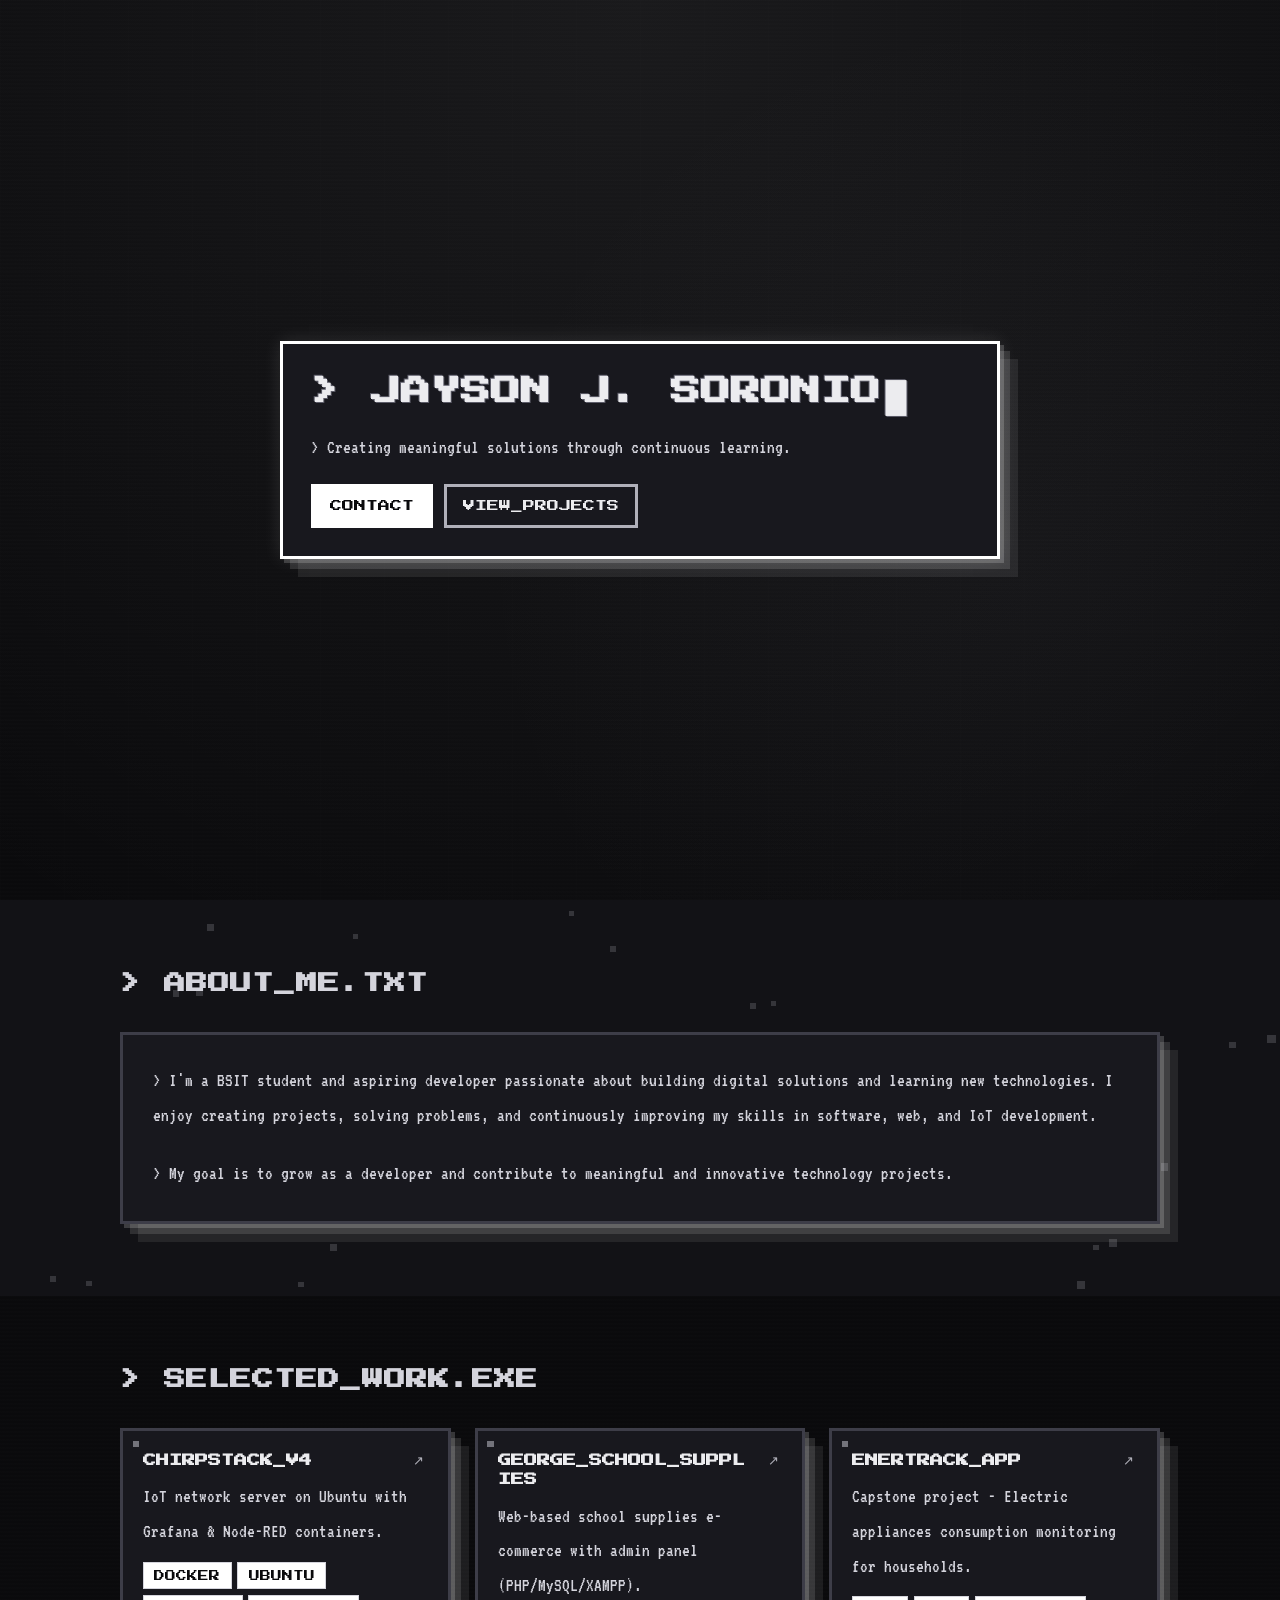
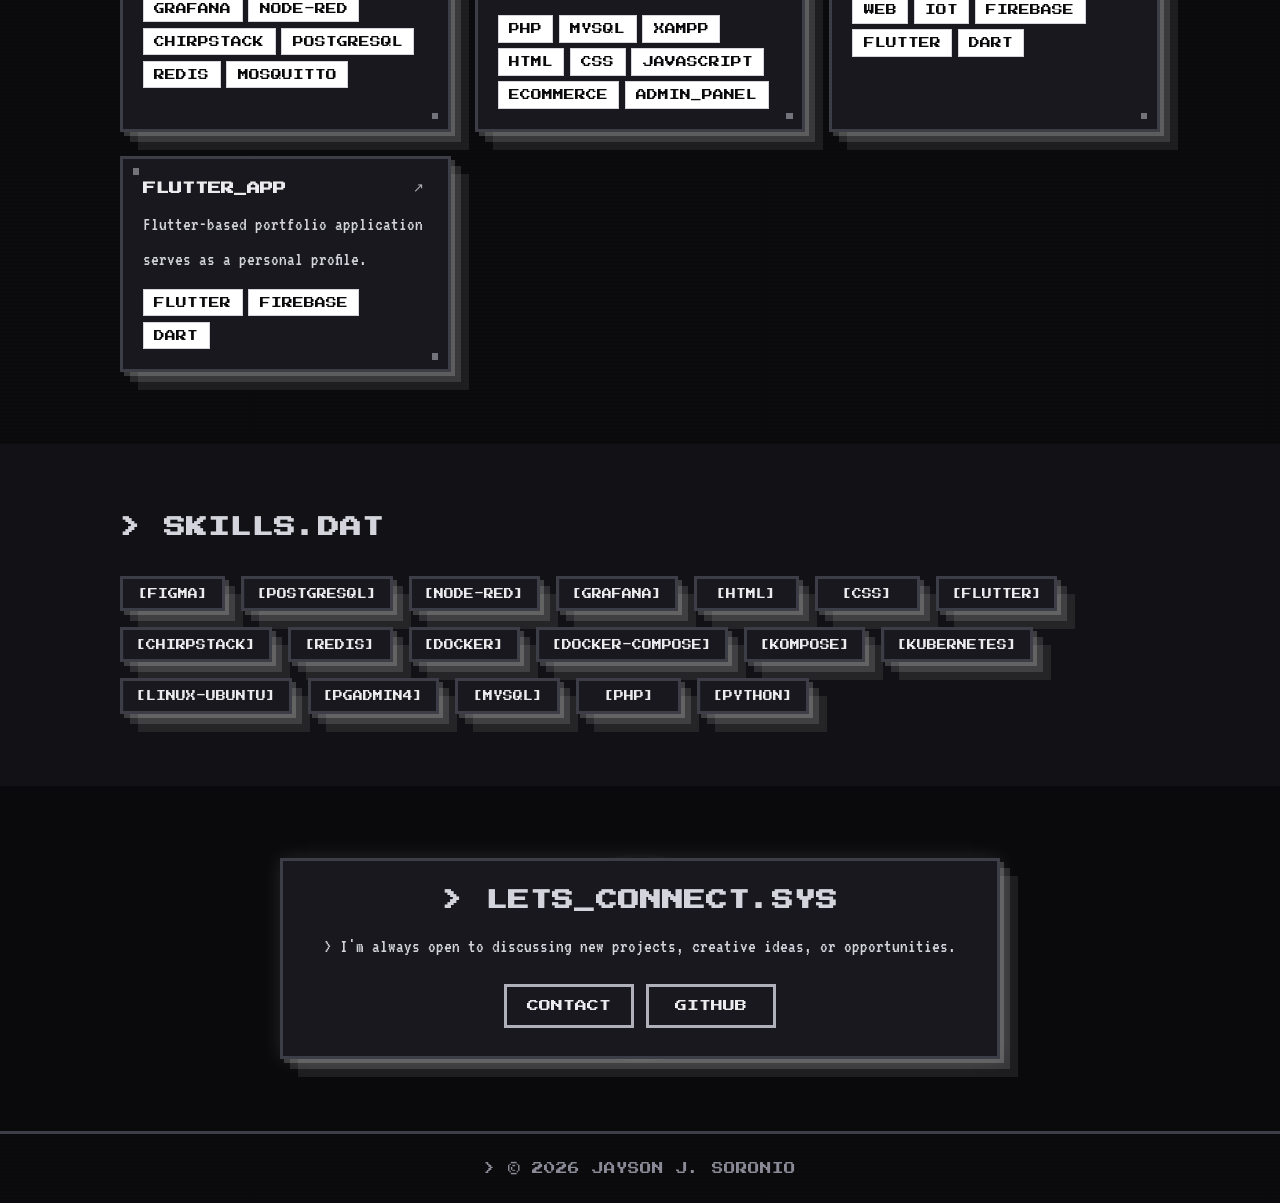
==== index.html @ d6897eed "Add files via upload" ====
<!DOCTYPE html>
<html lang="en">
<head>
  <meta charset="UTF-8" />
  <meta name="viewport" content="width=device-width, initial-scale=1.0, viewport-fit=cover" />
  <title>Create Elegant Portfolio</title>
  <meta name="description" content="Pixel-style portfolio with animated hero, projects, skills, and contact sections." />
  <link rel="preconnect" href="https://fonts.googleapis.com" />
  <link rel="preconnect" href="https://fonts.gstatic.com" crossorigin />
  <link href="https://fonts.googleapis.com/css2?family=Press+Start+2P&family=VT323&display=swap" rel="stylesheet" />
  <link rel="stylesheet" href="simple-portfolio.css" />
</head>
<body>
  <div class="app-shell">
    <div class="scanlines"></div>
    <section class="section hero-section">
      <div class="section-panel hero-panel">
        <h1 class="hero-typewriter">
          <span id="hero-name-text"></span><span id="hero-name-cursor" class="hero-typewriter-cursor">█</span>
        </h1>
        <p class="section-copy">
          &gt; Creating meaningful solutions through continuous learning.
        </p>
        <div class="button-row">
          <button type="button" class="button button-primary open-contact">CONTACT</button>
          <a class="button button-secondary" href="#projects">VIEW_PROJECTS</a>
        </div>
      </div>
      <div class="grid-lines"></div>
    </section>

    <section class="section about-section">
      <div class="floating-pixels" id="floating-pixels"></div>
      <div class="section-panel">
        <h2>&gt; ABOUT_ME.TXT</h2>
        <div class="info-box">
          <p>&gt; I'm a BSIT student and aspiring developer passionate about building digital solutions and learning new technologies. I enjoy creating projects, solving problems, and continuously improving my skills in software, web, and IoT development.</p>
          <p>&gt; My goal is to grow as a developer and contribute to meaningful and innovative technology projects.</p>
        </div>
      </div>
    </section>

    <section id="projects" class="section projects-section">
      <div class="section-panel">
        <h2>&gt; SELECTED_WORK.EXE</h2>
        <div class="project-grid">
          <article class="project-card" data-project-id="chirpstack">
            <div class="project-card-header">
              <h3>CHIRPSTACK_V4</h3>
              <span class="project-icon">↗</span>
            </div>
            <p class="project-description">IoT network server on Ubuntu with Grafana & Node-RED containers.</p>
            <div class="project-tags">
              <span>DOCKER</span>
              <span>UBUNTU</span>
              <span>GRAFANA</span>
              <span>NODE-RED</span>
              <span>CHIRPSTACK</span>
              <span>POSTGRESQL</span>
              <span>REDIS</span>
              <span>MOSQUITTO</span>
            </div>
          </article>
          <article class="project-card" data-project-id="gss">
            <div class="project-card-header">
              <h3>GEORGE_SCHOOL_SUPPLIES</h3>
              <span class="project-icon">↗</span>
            </div>
            <p class="project-description">Web-based school supplies e-commerce with admin panel (PHP/MySQL/XAMPP).</p>
            <div class="project-tags">
              <span>PHP</span>
              <span>MYSQL</span>
              <span>XAMPP</span>
              <span>HTML</span>
              <span>CSS</span>
              <span>JAVASCRIPT</span>
              <span>ECOMMERCE</span>
              <span>ADMIN_PANEL</span>
            </div>
          </article>
          <article class="project-card" data-project-id="enertrack">
            <div class="project-card-header">
              <h3>ENERTRACK_APP</h3>
              <span class="project-icon">↗</span>
            </div>
            <p class="project-description">Capstone project - Electric appliances consumption monitoring for households.</p>
            <div class="project-tags">
              <span>WEB</span>
              <span>IOT</span>
              <span>FIREBASE</span>
              <span>FLUTTER</span>
              <span>DART</span>
            </div>
          </article>
          <article class="project-card" data-project-id="flutter-app">
            <div class="project-card-header">
              <h3>FLUTTER_APP</h3>
              <span class="project-icon">↗</span>
            </div>
            <p class="project-description">Flutter-based portfolio application serves as a personal profile.</p>
            <div class="project-tags">
              <span>FLUTTER</span>
              <span>FIREBASE</span>
              <span>DART</span>
            </div>
          </article>
        </div>
      </div>
    </section>

    <section class="section skills-section">
      <div class="section-panel">
        <h2>&gt; SKILLS.DAT</h2>
        <div class="skill-grid" id="skill-grid"></div>
      </div>
      <div class="matrix-overlay" id="matrix-overlay"></div>
    </section>

    <section id="contact" class="section contact-section">
      <div class="radar-ring"></div>
      <div class="section-panel contact-panel">
        <h2>&gt; LETS_CONNECT.SYS</h2>
        <p>&gt; I'm always open to discussing new projects, creative ideas, or opportunities.</p>
        <div class="button-row">
          <button type="button" class="button button-outline open-contact">CONTACT</button>
          <a class="button button-outline" href="https://github.com/jose3-lang" target="_blank" rel="noreferrer">GITHUB</a>
        </div>
      </div>
    </section>

    <footer class="footer-bar">
      <p>&gt; © 2026 JAYSON J. SORONIO</p>
    </footer>
  </div>

  <div id="modal-overlay" class="modal-overlay" aria-hidden="true">
    <div class="modal-panel" role="dialog" aria-modal="true" aria-labelledby="modal-title">
      <button type="button" class="modal-close" id="modal-close" aria-label="Close modal">×</button>
      <div class="modal-header">
        <h3 id="modal-title"></h3>
        <p id="modal-subtitle"></p>
      </div>
      <div class="modal-content" id="modal-content"></div>
      <div class="modal-footer" id="modal-footer"></div>
    </div>
  </div>

  <script src="simple-portfolio.js"></script>
</body>
</html>
---- simple-portfolio.css ----
:root {
  color-scheme: dark;
  --border-w: 3px;
  /* Dark */
  --dark: #0a0a0c;
  --dark-elevated: #121216;
  --dark-panel: #18181e;
  /* Grey */
  --grey-900: #1f1f26;
  --grey-800: #2a2a32;
  --grey-700: #3d3d48;
  --grey-600: #5c5c68;
  --grey-500: #8a8a96;
  --grey-400: #b0b0ba;
  --grey-300: #d4d4dc;
  /* Light */
  --light: #ececef;
  --light-bright: #ffffff;
  /* Semantic */
  --bg: var(--dark);
  --section-bg: var(--dark-elevated);
  --panel: var(--dark-panel);
  --panel-hover: var(--grey-900);
  --modal-bg: #1c1c22;
  --modal-header-bg: var(--grey-900);
  --border: var(--grey-400);
  --border-strong: var(--light-bright);
  --border-muted: var(--grey-700);
  --text: var(--light);
  --text-secondary: var(--grey-300);
  --text-muted: var(--grey-500);
  --muted: var(--grey-500);
  --accent: var(--light-bright);
  --accent-inverse: var(--dark);
  --shadow-sm: 0 4px 16px rgba(0, 0, 0, 0.35);
  --shadow-md: 0 8px 32px rgba(0, 0, 0, 0.5);
  --glow-light: 0 0 18px rgba(236, 236, 239, 0.12);
  --glow-hover: 0 0 26px rgba(236, 236, 239, 0.2);
  --overlay: rgba(10, 10, 12, 0.78);
  --scanline: rgba(236, 236, 239, 0.06);
  --grid-line: rgba(236, 236, 239, 0.05);
  --tag-bg: var(--light-bright);
  --tag-text: var(--dark);
  --tag-hover-bg: var(--grey-800);
  --tag-hover-text: var(--light);
  --accent-shadow: var(--grey-600);
  --pixel-shadow: 4px 4px 0 rgba(255, 255, 255, 0.18),
                  10px 10px 0 rgba(255, 255, 255, 0.12),
                  18px 18px 0 rgba(255, 255, 255, 0.08);
  --ease-out: cubic-bezier(0.22, 1, 0.36, 1);
  --ease-smooth: cubic-bezier(0.4, 0, 0.2, 1);
  --duration-fast: 0.28s;
  --duration-normal: 0.5s;
  --duration-modal: 0.5s;
  --content-max: 960px;
  --section-pad-x: clamp(1rem, 4vw, 2rem);
  --section-pad-y: clamp(2.5rem, 6vw, 4.5rem);
  --hero-pad-block: clamp(1.25rem, 4vh, 2.5rem);
  --section-title-gap: clamp(1.5rem, 4vw, 2.35rem);
}

* {
  box-sizing: border-box;
}

html {
  font-size: clamp(14px, 1.1vw + 12px, 16px);
  -webkit-text-size-adjust: 100%;
  text-size-adjust: 100%;
}

html, body {
  min-height: 100%;
  min-height: 100dvh;
  margin: 0;
  scroll-behavior: smooth;
  background-color: var(--bg);
  background-image: radial-gradient(circle at top, rgba(236, 236, 239, 0.07), transparent 38%),
                    radial-gradient(circle at 80% 20%, rgba(138, 138, 150, 0.06), transparent 22%);
  color: var(--text);
  font-family: 'Press Start 2P', cursive;
}

p {
  font-size: clamp(1rem, 1.2vw + 0.5rem, 1.2rem);
  line-height: 1.85;
}

body {
  overflow-x: hidden;
  width: 100%;
}

/* Prevent long tokens from causing horizontal scroll */
* {
  min-width: 0;
}

img, video, svg {
  max-width: 100%;
  height: auto;
}

h1, h2, h3 {
  overflow-wrap: break-word;
  word-wrap: break-word;
}

button, a, input, textarea {
  font: inherit;
  transition: background-color var(--duration-normal) var(--ease-smooth),
              color var(--duration-normal) var(--ease-smooth),
              border-color var(--duration-normal) var(--ease-smooth),
              box-shadow var(--duration-normal) var(--ease-smooth),
              transform var(--duration-fast) var(--ease-out),
              opacity var(--duration-normal) var(--ease-smooth);
}

.app-shell {
  position: relative;
  min-height: 100vh;
  min-height: 100dvh;
  width: 100%;
  overflow-x: hidden;
}

html,
body,
.section,
.section-panel,
.project-card,
.skill-chip,
.contact-panel,
.button,
.modal-panel,
.footer-bar,
.info-box,
.project-tags span,
.modal-overlay,
.modal-close,
.project-icon,
.hero-panel,
.about-section,
.skills-section,
.contact-section,
.typewriter,
h1, h2, h3,
.scanlines,
.grid-lines {
  transition: background-color var(--duration-normal) var(--ease-smooth),
              background var(--duration-normal) var(--ease-smooth),
              color var(--duration-normal) var(--ease-smooth),
              border-color var(--duration-normal) var(--ease-smooth),
              box-shadow var(--duration-normal) var(--ease-smooth),
              transform var(--duration-normal) var(--ease-out),
              opacity var(--duration-normal) var(--ease-smooth);
}

.scanlines,
.grid-lines,
.matrix-overlay,
.radar-ring,
.floating-pixels {
  position: absolute;
  inset: 0;
  pointer-events: none;
}

.scanlines {
  background: repeating-linear-gradient(0deg, transparent, transparent 2px, var(--scanline) 2px, var(--scanline) 4px);
  opacity: 0.12;
}

.grid-lines {
  background-image: linear-gradient(var(--grid-line) 1px, transparent 1px), linear-gradient(90deg, var(--grid-line) 1px, transparent 1px);
  background-size: 5% 5%;
  opacity: 0.12;
  animation: gridFade 4s infinite ease-in-out alternate;
}

@keyframes gridFade {
  from { opacity: 0.08; }
  to { opacity: 0.16; }
}

.section {
  position: relative;
  padding: var(--section-pad-y) var(--section-pad-x);
  width: 100%;
}

.section-panel,
.project-card,
.skill-chip,
.contact-panel {
  opacity: 0;
  transform: translateY(20px);
  transition: opacity var(--duration-normal) var(--ease-out),
              transform var(--duration-normal) var(--ease-out),
              background-color var(--duration-normal) var(--ease-smooth),
              color var(--duration-normal) var(--ease-smooth),
              border-color var(--duration-normal) var(--ease-smooth),
              box-shadow var(--duration-normal) var(--ease-smooth);
}

.visible {
  opacity: 1 !important;
  transform: translateY(0) !important;
}

.section-panel {
  position: relative;
  width: 100%;
  max-width: var(--content-max);
  margin: 0 auto;
  z-index: 2;
}

.hero-panel,
.contact-panel {
  text-align: left;
}

.section.hero-section {
  min-height: 100vh;
  min-height: 100dvh;
  min-height: 100svh;
  display: flex;
  flex-direction: column;
  align-items: center;
  justify-content: center;
  padding-top: max(var(--hero-pad-block), env(safe-area-inset-top, 0px));
  padding-bottom: max(var(--hero-pad-block), env(safe-area-inset-bottom, 0px));
  padding-left: max(var(--section-pad-x), env(safe-area-inset-left, 0px));
  padding-right: max(var(--section-pad-x), env(safe-area-inset-right, 0px));
}

.hero-section .section-panel,
.hero-section .hero-panel {
  margin-inline: auto;
  width: 100%;
  flex-shrink: 0;
}

.hero-panel {
  position: relative;
  width: 100%;
  max-width: min(100%, 720px);
  padding: clamp(1.25rem, 3vw, 1.75rem);
  border: var(--border-w) solid var(--border-strong);
  background: var(--panel);
  box-shadow: var(--pixel-shadow), var(--glow-light);
  overflow: hidden;
}

.hero-panel:hover {
  border-color: var(--border);
  box-shadow: var(--pixel-shadow), var(--glow-hover);
}

.hero-panel h1,
.hero-typewriter {
  margin: 0 0 1rem;
  font-size: clamp(0.95rem, 2.2vw + 0.4rem, 1.85rem);
  line-height: 1.35;
}

.hero-typewriter {
  display: block;
  width: 100%;
  text-shadow: 1px 1px 0 var(--grey-600), -1px -1px 0 var(--grey-600);
  animation: pulseShadow 3.5s ease-in-out infinite;
}

#hero-name-text,
.hero-typewriter-cursor {
  display: inline;
  vertical-align: baseline;
}

.hero-typewriter-cursor {
  margin-left: 0.15em;
  position: relative;
  top: 0.06em;
  color: inherit;
  text-shadow: inherit;
  animation: blink 0.8s step-end infinite;
}

@keyframes pulseShadow {
  0%, 100% { text-shadow: 1px 1px 0 var(--grey-600), -1px -1px 0 var(--grey-600); }
  50% { text-shadow: -1px -1px 0 var(--grey-500), 1px 1px 0 var(--grey-500); }
}

@keyframes scanlineGlow {
  0%, 100% { opacity: 0.08; }
  50% { opacity: 0.14; }
}

.typewriter {
  display: inline-flex;
  align-items: center;
  flex-wrap: wrap;
  min-height: 1.75rem;
  margin: 0 0 0.9rem;
  color: var(--text-secondary);
  font-size: clamp(0.62rem, 1.4vw + 0.35rem, 0.92rem);
  font-family: 'VT323', monospace;
  line-height: 1.4;
}

@keyframes blink {
  50% { opacity: 0; }
}

@keyframes fadeIn {
  from { opacity: 0; transform: translateY(18px); }
  to { opacity: 1; transform: translateY(0); }
}

.section-copy,
.about-section .info-box p,
.contact-section p,
.project-description,
.modal-header p,
.modal-content,
.modal-content p {
  color: var(--text-secondary);
  font-family: 'VT323', monospace;
  font-size: clamp(1rem, 1.2vw + 0.5rem, 1.2rem);
  line-height: 1.8;
}

.button-row {
  display: flex;
  flex-wrap: wrap;
  gap: 0.7rem;
  justify-content: flex-start;
  align-items: center;
}

.button {
  display: inline-flex;
  align-items: center;
  justify-content: center;
  min-width: min(120px, 100%);
  padding: 0.75rem 1rem;
  border: var(--border-w) solid var(--border);
  text-decoration: none;
  color: var(--text);
  background: var(--grey-900);
  cursor: pointer;
  transition: transform var(--duration-fast) var(--ease-out),
              background-color var(--duration-normal) var(--ease-smooth),
              color var(--duration-normal) var(--ease-smooth),
              box-shadow var(--duration-normal) var(--ease-smooth),
              border-color var(--duration-normal) var(--ease-smooth);
  font-size: clamp(0.65rem, 1vw + 0.35rem, 0.75rem);
  position: relative;
  min-height: 2.75rem;
}

.button:hover {
  transform: translateY(-2px) scale(1.02);
  border-color: var(--border-strong);
  box-shadow: var(--glow-light);
}

.button:active {
  transform: translateY(0) scale(0.98);
}

.button:focus-visible {
  outline: 2px solid var(--light);
  outline-offset: 3px;
}

.button-primary {
  background: var(--light-bright);
  color: var(--accent-inverse);
  border-color: var(--light-bright);
  position: relative;
  overflow: hidden;
}

.button-primary::before {
  content: '';
  position: absolute;
  inset: 0;
  background: rgba(0, 0, 0, 0.06);
  transform: translateX(-100%);
  transition: transform 0.35s ease;
}

.button-primary:hover {
  background: var(--light);
  border-color: var(--light);
  box-shadow: var(--glow-hover);
}

.button-primary:hover::before {
  transform: translateX(0);
}

.button-secondary,
.button-outline {
  background: transparent;
  color: var(--text);
  border-color: var(--border);
}

.button-secondary:hover,
.button-outline:hover {
  background: var(--grey-800);
  color: var(--light-bright);
  border-color: var(--grey-400);
}

.about-section {
  background: var(--section-bg);
  overflow: hidden;
}

.about-section .section-panel,
.projects-section .section-panel,
.skills-section .section-panel {
  display: flex;
  flex-direction: column;
  gap: var(--section-title-gap);
}

.about-section h2,
.projects-section h2,
.skills-section h2,
.contact-section h2 {
  margin: 0;
  font-size: clamp(0.88rem, 1.7vw + 0.35rem, 1.35rem);
  color: var(--text-secondary);
}

.contact-section h2 {
  margin-bottom: 0.75rem;
}

.info-box {
  border: var(--border-w) solid var(--border-muted);
  padding: clamp(1.35rem, 3.5vw, 1.85rem);
  background: var(--panel);
  box-shadow: var(--pixel-shadow);
  transition: border-color var(--duration-normal) var(--ease-smooth),
              box-shadow var(--duration-normal) var(--ease-smooth);
}

.info-box:hover {
  border-color: var(--border);
  box-shadow: var(--pixel-shadow), var(--glow-light);
}

.info-box p {
  margin: 0;
}

.info-box p + p {
  margin-top: clamp(1.1rem, 2.8vw, 1.5rem);
}

.project-grid {
  display: grid;
  gap: clamp(1rem, 2.8vw, 1.5rem);
  grid-template-columns: repeat(auto-fit, minmax(min(100%, 300px), 1fr));
  justify-items: stretch;
  width: 100%;
}

.project-card {
  position: relative;
  width: 100%;
  max-width: 100%;
  padding: clamp(1rem, 2.5vw, 1.25rem);
  border: var(--border-w) solid var(--border-muted);
  background: var(--panel);
  box-shadow: var(--pixel-shadow);
  overflow: hidden;
  cursor: pointer;
  transition: transform var(--duration-fast) var(--ease-out),
              box-shadow var(--duration-normal) var(--ease-smooth),
              border-color var(--duration-normal) var(--ease-smooth),
              background-color var(--duration-normal) var(--ease-smooth);
}

.project-card:hover {
  transform: translateY(-3px);
  border-color: var(--border);
  background: var(--panel-hover);
  box-shadow: var(--pixel-shadow), var(--glow-hover);
}

.project-card:focus-visible {
  outline: 2px solid var(--light);
  outline-offset: 3px;
}

.project-card:active {
  transform: translateY(-1px) scale(0.99);
}

.project-card::before,
.project-card::after {
  content: '';
  position: absolute;
  width: 0.4rem;
  height: 0.4rem;
  background: var(--grey-400);
  opacity: 0.6;
  transition: background-color var(--duration-normal) var(--ease-smooth);
}

.project-card:hover::before,
.project-card:hover::after {
  background: var(--light-bright);
}

.project-card::before { top: 0.6rem; left: 0.6rem; }
.project-card::after { bottom: 0.6rem; right: 0.6rem; }

.project-card-header {
  display: flex;
  align-items: flex-start;
  justify-content: space-between;
  gap: 0.5rem;
  margin-bottom: 0.65rem;
}

.project-card h3 {
  margin: 0;
  flex: 1 1 auto;
  min-width: 0;
  font-size: clamp(0.62rem, 0.9vw + 0.28rem, 0.82rem);
  color: var(--light);
  line-height: 1.45;
  overflow-wrap: anywhere;
  word-break: break-word;
}

.project-icon {
  display: inline-flex;
  flex: 0 0 auto;
  width: 1.1rem;
  height: 1.1rem;
  align-items: center;
  justify-content: center;
  color: var(--grey-400);
  font-size: 0.82rem;
  transition: transform 0.3s ease;
}

.project-card:hover .project-icon {
  transform: rotate(180deg);
  color: var(--light-bright);
}

.project-description {
  margin: 0 0 0.75rem;
  overflow-wrap: anywhere;
}

.project-tags {
  display: flex;
  flex-wrap: wrap;
  gap: 0.35rem;
}

.project-tags span {
  display: inline-flex;
  padding: 0.45rem 0.65rem;
  font-size: clamp(0.58rem, 0.9vw + 0.3rem, 0.68rem);
  color: var(--tag-text);
  background: var(--tag-bg);
  border: 1px solid var(--grey-300);
  max-width: 100%;
  overflow-wrap: anywhere;
  transition: transform var(--duration-fast) var(--ease-out),
              background-color var(--duration-normal) var(--ease-smooth),
              color var(--duration-normal) var(--ease-smooth),
              border-color var(--duration-normal) var(--ease-smooth);
}

.project-tags span:hover {
  transform: scale(1.05);
  background: var(--tag-hover-bg);
  color: var(--tag-hover-text);
  border-color: var(--grey-500);
}

.skills-section {
  background: var(--section-bg);
  overflow: hidden;
}

.skill-grid {
  display: flex;
  flex-wrap: wrap;
  gap: clamp(0.65rem, 2vw, 1rem);
}

.skill-chip {
  position: relative;
  padding: 0.6rem 0.8rem;
  border: var(--border-w) solid var(--border-muted);
  background: var(--panel);
  color: var(--text);
  box-shadow: var(--pixel-shadow);
  font-size: clamp(0.52rem, 0.9vw + 0.28rem, 0.62rem);
  min-width: min(105px, 100%);
  flex: 1 1 auto;
  max-width: 100%;
  text-align: center;
  cursor: default;
  transition: transform var(--duration-fast) var(--ease-out),
              border-color var(--duration-normal) var(--ease-smooth),
              color var(--duration-normal) var(--ease-smooth),
              box-shadow var(--duration-normal) var(--ease-smooth),
              background-color var(--duration-normal) var(--ease-smooth);
  overflow: hidden;
}

.skill-chip:hover {
  transform: translateY(-2px) scale(1.04);
  border-color: var(--border);
  background: var(--grey-800);
  color: var(--light-bright);
  box-shadow: var(--pixel-shadow), var(--glow-light);
}

.skill-chip::before {
  content: '';
  position: absolute;
  inset: 0;
  background: rgba(236, 236, 239, 0.08);
  transform: translateX(-100%);
  transition: transform 0.4s ease;
}

.skill-chip:hover::before {
  transform: translateX(0);
}

.matrix-overlay {
  pointer-events: none;
  opacity: 0.08;
}

.matrix-column {
  position: absolute;
  top: -100%;
  white-space: nowrap;
  font-family: 'VT323', monospace;
  font-size: 0.68rem;
  color: rgba(176, 176, 186, 0.28);
  animation: matrixDrop linear infinite;
}

@keyframes matrixDrop {
  to { transform: translateY(260vh); }
}

.contact-section {
  position: relative;
  background: var(--bg);
  overflow: hidden;
}

.contact-panel {
  width: 100%;
  max-width: min(100%, 720px);
  margin: 0 auto;
  padding: clamp(1.25rem, 3vw, 1.75rem);
  border: var(--border-w) solid var(--border-muted);
  background: var(--panel);
  box-shadow: var(--pixel-shadow), var(--glow-light);
  text-align: center;
  transition: border-color var(--duration-normal) var(--ease-smooth),
              box-shadow var(--duration-normal) var(--ease-smooth);
}

.contact-panel:hover {
  border-color: var(--border);
  box-shadow: var(--pixel-shadow), var(--glow-hover);
}

.contact-panel .button {
  min-width: 130px;
}

.radar-ring {
  position: absolute;
  left: 50%;
  top: 50%;
  width: 13rem;
  height: 13rem;
  border: var(--border-w) solid var(--border-muted);
  border-radius: 50%;
  transform: translate(-50%, -50%);
  opacity: 0.08;
  animation: pulseRadar 4s ease-in-out infinite;
}

@keyframes pulseRadar {
  0% { transform: translate(-50%, -50%) scale(1); opacity: 0.08; }
  50% { transform: translate(-50%, -50%) scale(1.8); opacity: 0; }
  100% { transform: translate(-50%, -50%) scale(1); opacity: 0.08; }
}

.footer-bar {
  padding: 1.5rem 1.25rem;
  border-top: var(--border-w) solid var(--border-muted);
  text-align: center;
  background: var(--bg);
}

.footer-bar p {
  margin: 0;
  font-size: clamp(0.58rem, 0.9vw + 0.3rem, 0.72rem);
  color: var(--muted);
  animation: glowFooter 3s ease-in-out infinite;
}

@keyframes glowFooter {
  0%,100% { opacity: 0.65; }
  50% { opacity: 1; }
}

.modal-overlay {
  position: fixed;
  inset: 0;
  z-index: 999;
  background: var(--overlay);
  backdrop-filter: blur(0px);
  -webkit-backdrop-filter: blur(0px);
  display: flex;
  align-items: center;
  justify-content: center;
  padding: max(1rem, env(safe-area-inset-top, 0px)) max(1rem, env(safe-area-inset-right, 0px)) max(1rem, env(safe-area-inset-bottom, 0px)) max(1rem, env(safe-area-inset-left, 0px));
  opacity: 0;
  visibility: hidden;
  pointer-events: none;
  transition: opacity var(--duration-modal) var(--ease-out),
              visibility var(--duration-modal) var(--ease-out),
              backdrop-filter var(--duration-modal) var(--ease-out),
              -webkit-backdrop-filter var(--duration-modal) var(--ease-out),
              background var(--duration-modal) var(--ease-out);
}

.modal-overlay.is-open {
  opacity: 1;
  visibility: visible;
  pointer-events: auto;
  backdrop-filter: blur(12px);
  -webkit-backdrop-filter: blur(12px);
}

.modal-overlay.is-closing {
  opacity: 0;
  visibility: hidden;
  pointer-events: none;
  backdrop-filter: blur(0px);
  -webkit-backdrop-filter: blur(0px);
}

.modal-panel {
  position: relative;
  width: min(100%, 540px);
  max-width: 100%;
  max-height: min(90dvh, 900px);
  overflow-y: auto;
  padding: 0;
  border: var(--border-w) solid var(--border);
  background: var(--modal-bg);
  box-shadow: var(--pixel-shadow), var(--glow-hover);
  opacity: 0;
  transform: translateY(24px) scale(0.94);
  transition: opacity var(--duration-modal) var(--ease-out),
              transform var(--duration-modal) var(--ease-out),
              background-color var(--duration-normal) var(--ease-smooth),
              border-color var(--duration-normal) var(--ease-smooth),
              box-shadow var(--duration-normal) var(--ease-smooth);
}

.modal-overlay.is-open .modal-panel {
  opacity: 1;
  transform: translateY(0) scale(1);
}

.modal-overlay.is-closing .modal-panel {
  opacity: 0;
  transform: translateY(16px) scale(0.96);
}

.modal-panel--wide {
  width: min(100%, 720px);
}

.modal-header,
.modal-content,
.modal-footer {
  padding-left: clamp(1.1rem, 3vw, 1.5rem);
  padding-right: clamp(1.1rem, 3vw, 1.5rem);
}

.modal-header {
  padding-top: clamp(1.1rem, 3vw, 1.5rem);
  padding-bottom: 0.85rem;
  background: var(--modal-header-bg);
  border-bottom: var(--border-w) solid var(--border-muted);
}

.modal-content {
  padding-top: 1rem;
  padding-bottom: 1rem;
  margin-bottom: 0;
  color: var(--text-secondary);
  font-family: 'VT323', monospace;
  font-size: clamp(0.95rem, 1.1vw + 0.45rem, 1.05rem);
  line-height: 1.7;
}

.modal-footer {
  display: flex;
  gap: 0.6rem;
  flex-wrap: wrap;
  justify-content: flex-start;
  padding-top: 0.85rem;
  padding-bottom: clamp(1.1rem, 3vw, 1.5rem);
  background: var(--grey-900);
  border-top: 1px solid var(--border-muted);
}

.modal-close {
  position: absolute;
  top: 0.75rem;
  right: 0.75rem;
  z-index: 2;
  width: 2rem;
  height: 2rem;
  border: var(--border-w) solid var(--border-muted);
  color: var(--text-secondary);
  background: var(--grey-800);
  font-size: 1rem;
  line-height: 1;
  cursor: pointer;
}

.modal-close:hover {
  color: var(--light-bright);
  border-color: var(--border);
  background: var(--grey-700);
  box-shadow: var(--glow-light);
}

.modal-close:focus-visible {
  outline: 2px solid var(--light);
  outline-offset: 2px;
}

.modal-header h3 {
  margin: 0 0 0.5rem;
  padding-right: 2.25rem;
  font-size: clamp(0.85rem, 1.8vw + 0.35rem, 1.35rem);
  color: var(--light-bright);
  line-height: 1.3;
}

.modal-header p {
  margin: 0;
  color: var(--text-secondary);
  font-family: 'VT323', monospace;
  font-size: clamp(0.95rem, 1.1vw + 0.45rem, 1.05rem);
}

.modal-container-section {
  margin: 0 0 1.15rem;
}

.modal-container-heading {
  margin: 0 0 0.75rem;
  color: var(--light-bright);
  font-family: 'Press Start 2P', cursive;
  font-size: clamp(0.52rem, 1.2vw + 0.25rem, 0.62rem);
  letter-spacing: 0.02em;
}

.modal-container-table {
  display: flex;
  flex-direction: column;
  gap: 0.5rem;
}

.modal-container-row {
  display: grid;
  grid-template-columns: minmax(5.5rem, 7.5rem) 1fr;
  gap: 0.65rem 0.85rem;
  padding: 0.65rem 0.75rem;
  border: 1px solid var(--border-muted);
  background: var(--grey-900);
  align-items: start;
}

.modal-container-row--head {
  display: none;
}

.modal-container-name {
  font-family: 'Press Start 2P', cursive;
  font-size: clamp(0.48rem, 1vw + 0.2rem, 0.58rem);
  color: var(--light-bright);
  line-height: 1.5;
  word-break: break-word;
}

.modal-container-desc,
.modal-container-desc-label {
  margin: 0;
  color: var(--text-secondary);
  font-family: 'VT323', monospace;
  font-size: clamp(0.95rem, 1.1vw + 0.45rem, 1.05rem);
  line-height: 1.65;
}

.modal-container-row:hover {
  border-color: var(--border);
  background: var(--grey-800);
}

@media (min-width: 560px) {
  .modal-container-row--head {
    display: grid;
    background: var(--grey-800);
    border-color: var(--border-muted);
  }

  .modal-container-row--head .modal-container-name,
  .modal-container-row--head .modal-container-desc-label {
    font-family: 'VT323', monospace;
    font-size: clamp(0.95rem, 1.1vw + 0.45rem, 1.05rem);
    color: var(--text-muted);
    letter-spacing: 0.06em;
  }

  .modal-container-row:not(.modal-container-row--head) .modal-container-name::before {
    content: none;
  }
}

@media (max-width: 559px) {
  .modal-container-row:not(.modal-container-row--head) {
    grid-template-columns: 1fr;
    gap: 0.35rem;
  }

  .modal-container-row:not(.modal-container-row--head) .modal-container-name::before {
    content: '> ';
    color: var(--text-muted);
  }
}

.modal-proof-section {
  margin: 1.15rem 0 0.5rem;
}

.modal-proof-heading {
  margin: 0 0 0.75rem;
  color: var(--light-bright);
  font-family: 'Press Start 2P', cursive;
  font-size: clamp(0.52rem, 1.2vw + 0.25rem, 0.62rem);
  letter-spacing: 0.02em;
}

.modal-proof-gallery {
  display: grid;
  grid-template-columns: 1fr;
  gap: clamp(0.85rem, 2.5vw, 1.1rem);
}

@media (min-width: 680px) {
  .modal-proof-gallery {
    grid-template-columns: repeat(2, minmax(0, 1fr));
  }
}

@media (min-width: 960px) {
  .modal-panel--wide {
    width: min(100%, 860px);
  }
}

.modal-proof-item {
  margin: 0;
  display: flex;
  flex-direction: column;
  gap: 0.45rem;
}

.modal-proof-frame {
  overflow: hidden;
  border: var(--border-w) solid var(--border-muted);
  background: var(--grey-900);
  box-shadow: var(--shadow-sm);
  transition: border-color var(--duration-normal) var(--ease-smooth),
              box-shadow var(--duration-normal) var(--ease-smooth);
}

.modal-proof-frame img {
  display: block;
  width: 100%;
  height: auto;
  vertical-align: middle;
  object-fit: contain;
  object-position: center top;
}

.modal-proof-item:hover .modal-proof-frame {
  border-color: var(--border);
  box-shadow: var(--glow-light);
}

.modal-proof-item figcaption {
  margin: 0;
  color: var(--text-muted);
  font-family: 'VT323', monospace;
  font-size: clamp(0.95rem, 1.1vw + 0.45rem, 1.05rem);
  letter-spacing: 0.06em;
}

.modal-proof-desc {
  margin: 0;
  color: var(--text-secondary);
  font-family: 'VT323', monospace;
  font-size: clamp(0.95rem, 1.1vw + 0.45rem, 1.05rem);
  line-height: 1.65;
}

.modal-tag-row {
  display: flex;
  flex-wrap: wrap;
  gap: 0.4rem;
  margin-top: 0.85rem;
}

.modal-tag {
  display: inline-flex;
  padding: 0.4rem 0.6rem;
  font-size: clamp(0.58rem, 0.9vw + 0.3rem, 0.68rem);
  color: var(--tag-text);
  background: var(--tag-bg);
  border: 1px solid var(--grey-300);
  transition: transform var(--duration-fast) var(--ease-out),
              background-color var(--duration-normal) var(--ease-smooth),
              color var(--duration-normal) var(--ease-smooth);
}

.modal-tag:hover {
  transform: scale(1.05);
  background: var(--tag-hover-bg);
  color: var(--tag-hover-text);
}

.contact-details {
  display: flex;
  flex-direction: column;
  gap: clamp(0.75rem, 2vw, 1rem);
}

.contact-detail {
  margin: 0;
  display: flex;
  flex-direction: column;
  gap: 0.4rem;
  padding: clamp(0.85rem, 2vw, 1.1rem);
  border: 1px solid var(--border-muted);
  background: var(--grey-900);
  transition: border-color var(--duration-normal) var(--ease-smooth),
              background-color var(--duration-normal) var(--ease-smooth),
              box-shadow var(--duration-normal) var(--ease-smooth),
              transform var(--duration-fast) var(--ease-out);
}

.contact-detail:hover {
  border-color: var(--border);
  background: var(--grey-800);
  box-shadow: var(--glow-light);
  transform: translateX(4px);
}

.contact-label {
  font-family: 'VT323', monospace;
  font-size: clamp(0.95rem, 1.1vw + 0.45rem, 1.05rem);
  color: var(--muted);
  letter-spacing: 0.04em;
}

.contact-detail a {
  color: var(--light-bright);
  text-decoration: none;
  font-family: 'VT323', monospace;
  font-size: clamp(1rem, 1.2vw + 0.5rem, 1.2rem);
  word-break: break-word;
  transition: color var(--duration-normal) var(--ease-smooth);
}

.contact-detail a:hover {
  color: var(--light);
  text-decoration: underline;
}

.modal-header p:empty {
  display: none;
}

.modal-footer .button {
  min-width: 120px;
}

.modal-footer .button-outline {
  padding: 0.6rem 0.75rem;
}

.contact-panel .button-row {
  justify-content: center;
}

@keyframes floatPixel {
  0%,100% { transform: translateY(0); opacity: 0.25; }
  50% { transform: translateY(-18px); opacity: 0.6; }
}

.floating-pixels .pixel {
  position: absolute;
  width: 0.35rem;
  height: 0.35rem;
  background: var(--border);
  opacity: 0.22;
  animation: floatPixel 2.2s ease-in-out infinite;
}

@media (max-width: 820px) {
  :root {
    --hero-pad-block: clamp(1rem, 3.5vh, 2rem);
    --section-title-gap: clamp(1.35rem, 4.5vw, 1.9rem);
  }

  .hero-panel,
  .contact-panel {
    text-align: left;
  }

  .contact-panel {
    text-align: center;
  }

  .contact-panel .button-row {
    justify-content: center;
  }

  .button-row {
    flex-direction: column;
    align-items: stretch;
    width: 100%;
  }

  .button {
    width: 100%;
    min-width: unset;
  }

  .project-grid {
    grid-template-columns: 1fr;
  }

  .project-tags span {
    padding: 0.4rem 0.55rem;
  }

  .skill-grid {
    justify-content: center;
  }

  .skill-chip {
    flex: 1 1 calc(50% - 0.5rem);
    min-width: 0;
  }

  .typewriter {
    justify-content: flex-start;
  }

  .modal-footer {
    flex-direction: column;
  }

  .modal-footer .button {
    width: 100%;
    min-width: unset;
  }
}

@media (max-width: 480px) {
  :root {
    --border-w: 2px;
    --hero-pad-block: clamp(0.85rem, 2.5vh, 1.5rem);
    --section-title-gap: clamp(1.2rem, 4vw, 1.6rem);
  }

  .skill-chip {
    flex: 1 1 100%;
  }

  .hero-panel h1,
  .hero-typewriter {
    font-size: clamp(0.82rem, 4.5vw, 1.1rem);
  }

  .project-card {
    padding: 1rem;
  }

  .project-card h3 {
    font-size: clamp(0.6rem, 3.6vw, 0.78rem);
  }

  .project-tags span {
    font-size: clamp(0.52rem, 3vw, 0.64rem);
  }

  .hero-typewriter-cursor {
    top: 0.04em;
  }

  .modal-close {
    top: 0.5rem;
    right: 0.5rem;
  }
}

@media (min-width: 821px) {
  :root {
    --hero-pad-block: clamp(1.5rem, 5vh, 3rem);
  }

  .project-grid {
    justify-items: center;
  }

  .project-card {
    max-width: 380px;
  }

  .skill-chip {
    flex: 0 1 auto;
  }
}

@media (min-width: 1200px) {
  :root {
    --content-max: 1040px;
    --hero-pad-block: clamp(1.75rem, 5.5vh, 3.25rem);
  }
}
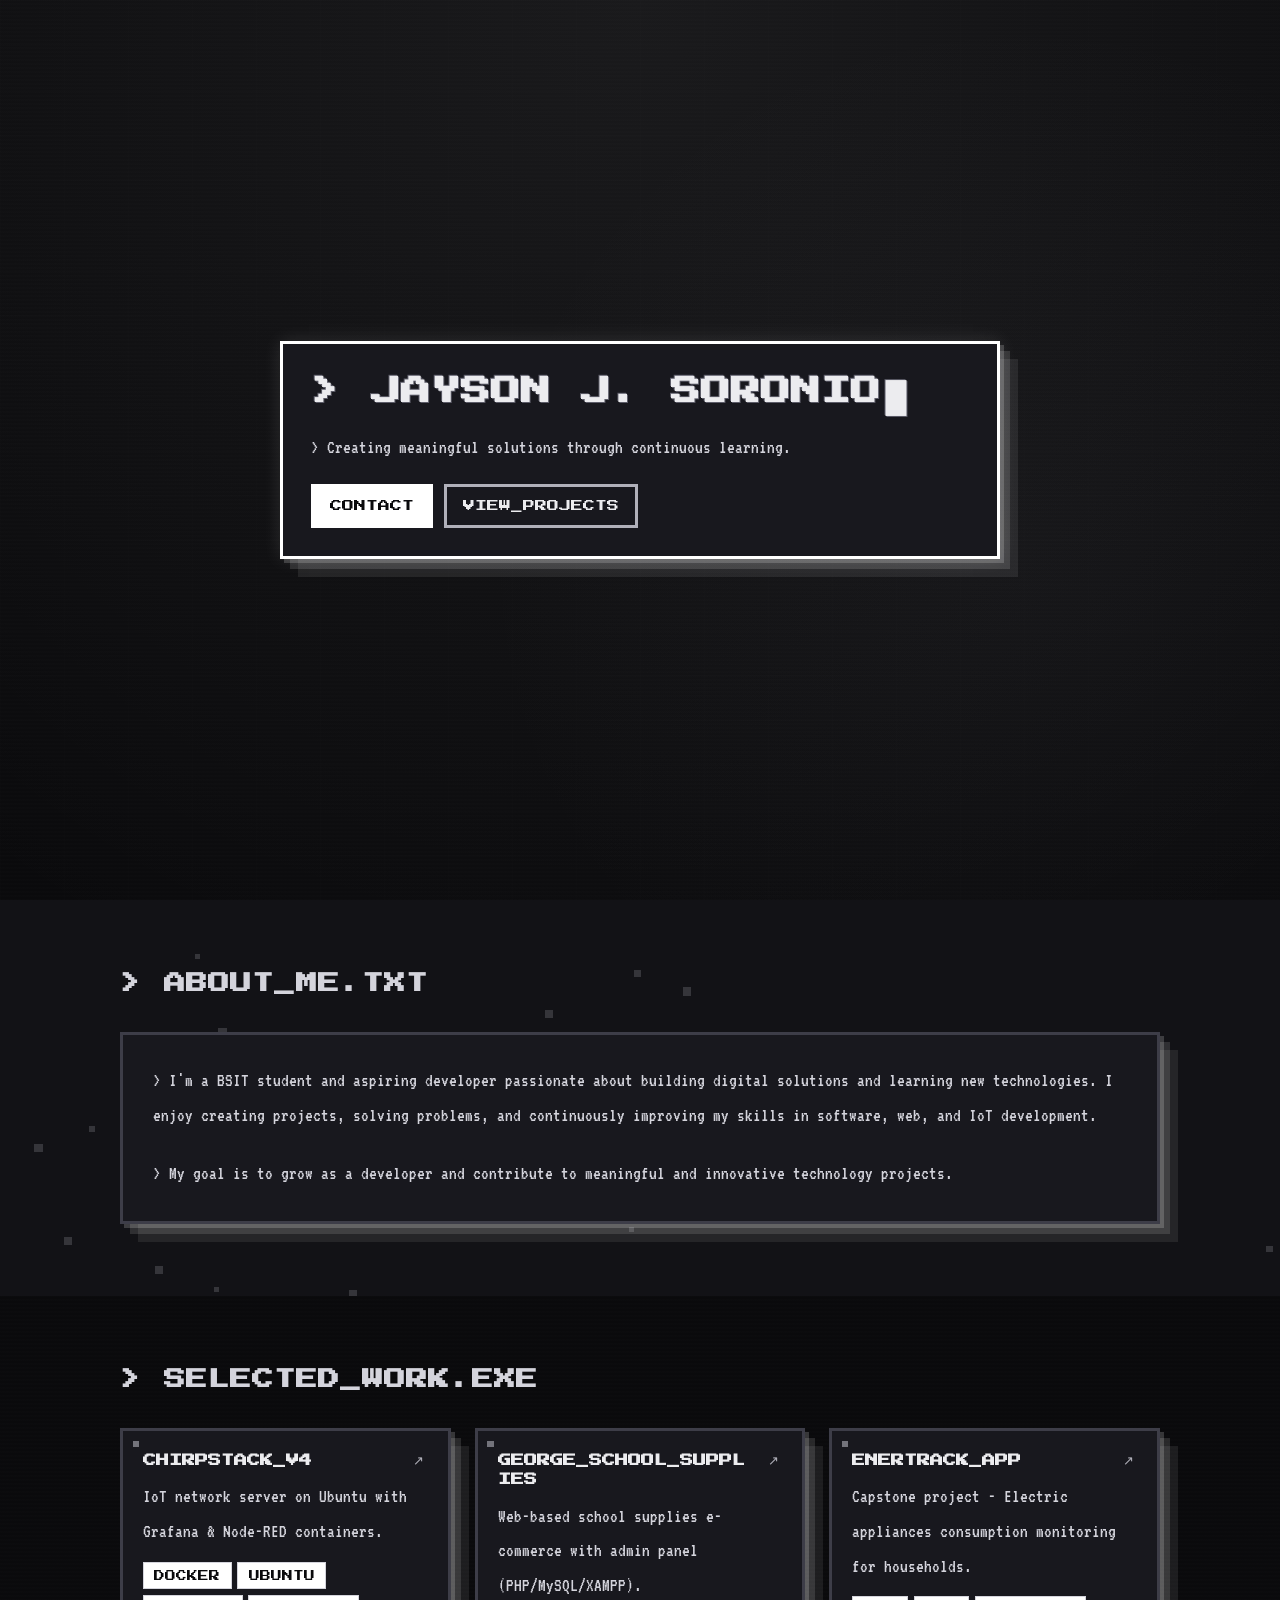
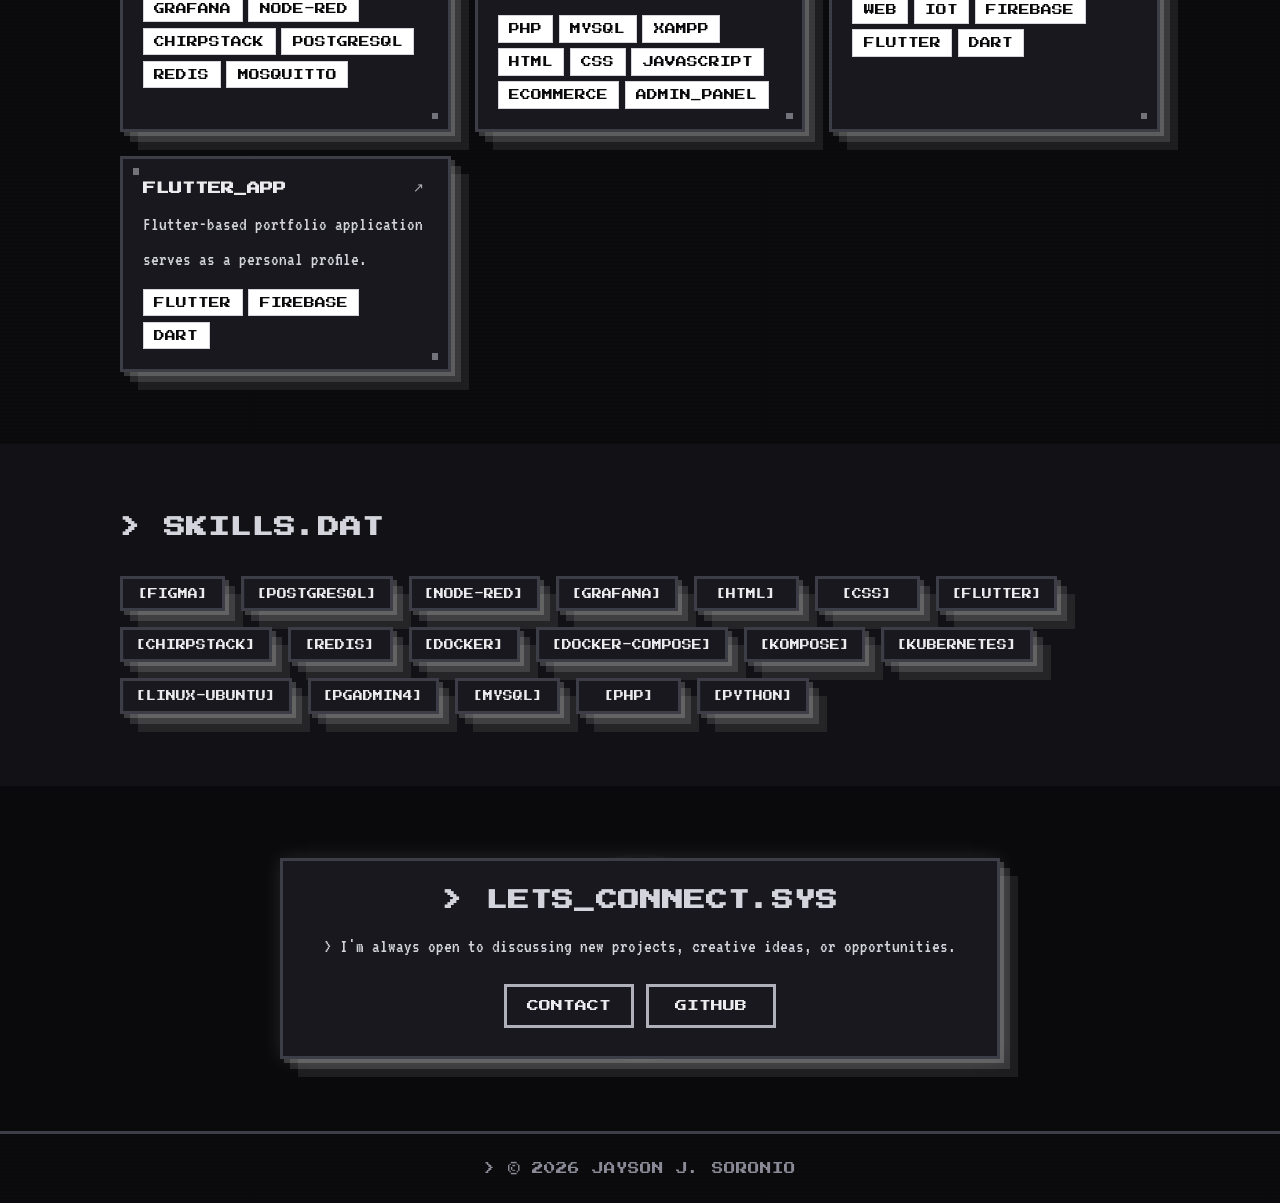
==== commit 0e3da2fa: "Update index.html" ====
--- a/index.html
+++ b/index.html
@@ -4,7 +4,7 @@
 <head>
   <meta charset="UTF-8" />
   <meta name="viewport" content="width=device-width, initial-scale=1.0, viewport-fit=cover" />
-  <title>Create Elegant Portfolio</title>
+  <title>Jayson Portfolio</title>
   <meta name="description" content="Pixel-style portfolio with animated hero, projects, skills, and contact sections." />
   <link rel="preconnect" href="https://fonts.googleapis.com" />
   <link rel="preconnect" href="https://fonts.gstatic.com" crossorigin />
@@ -149,4 +149,4 @@
   <script src="simple-portfolio.js"></script>
 </body>
 </html>
-  +  
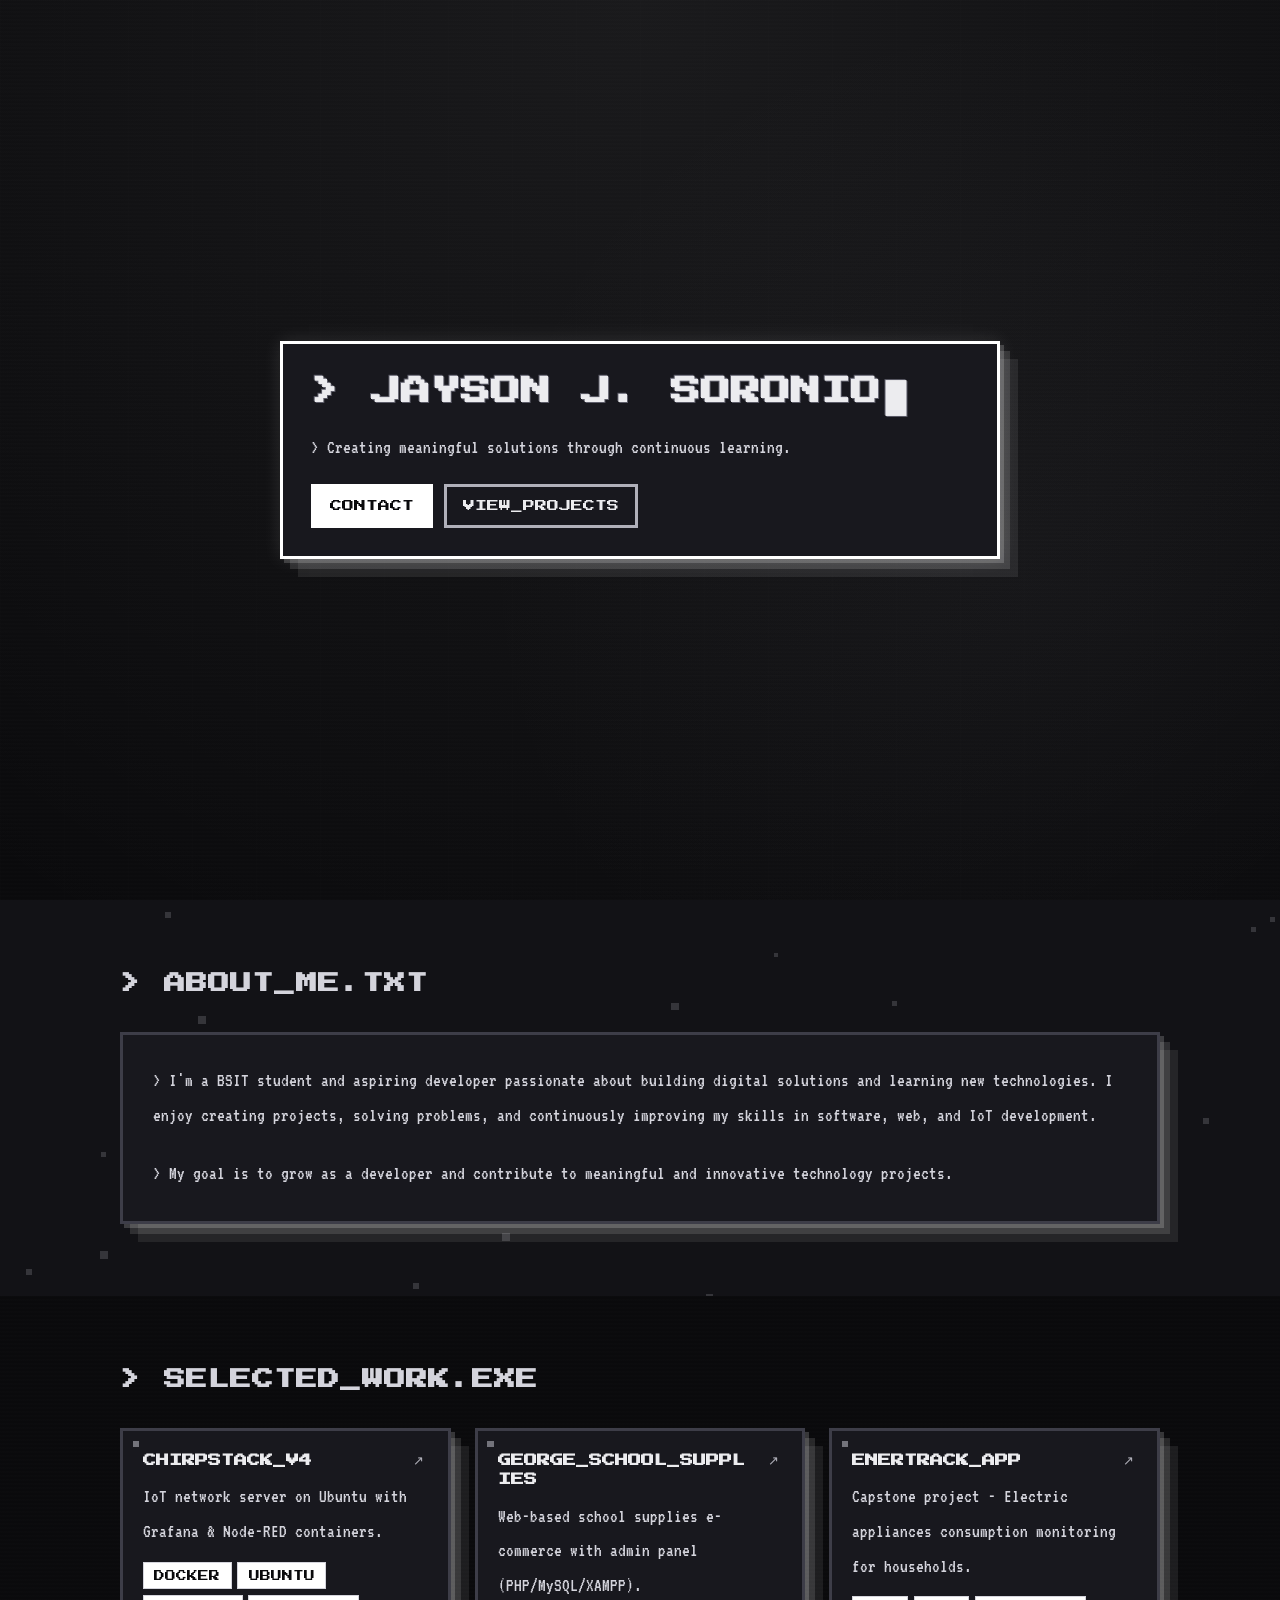
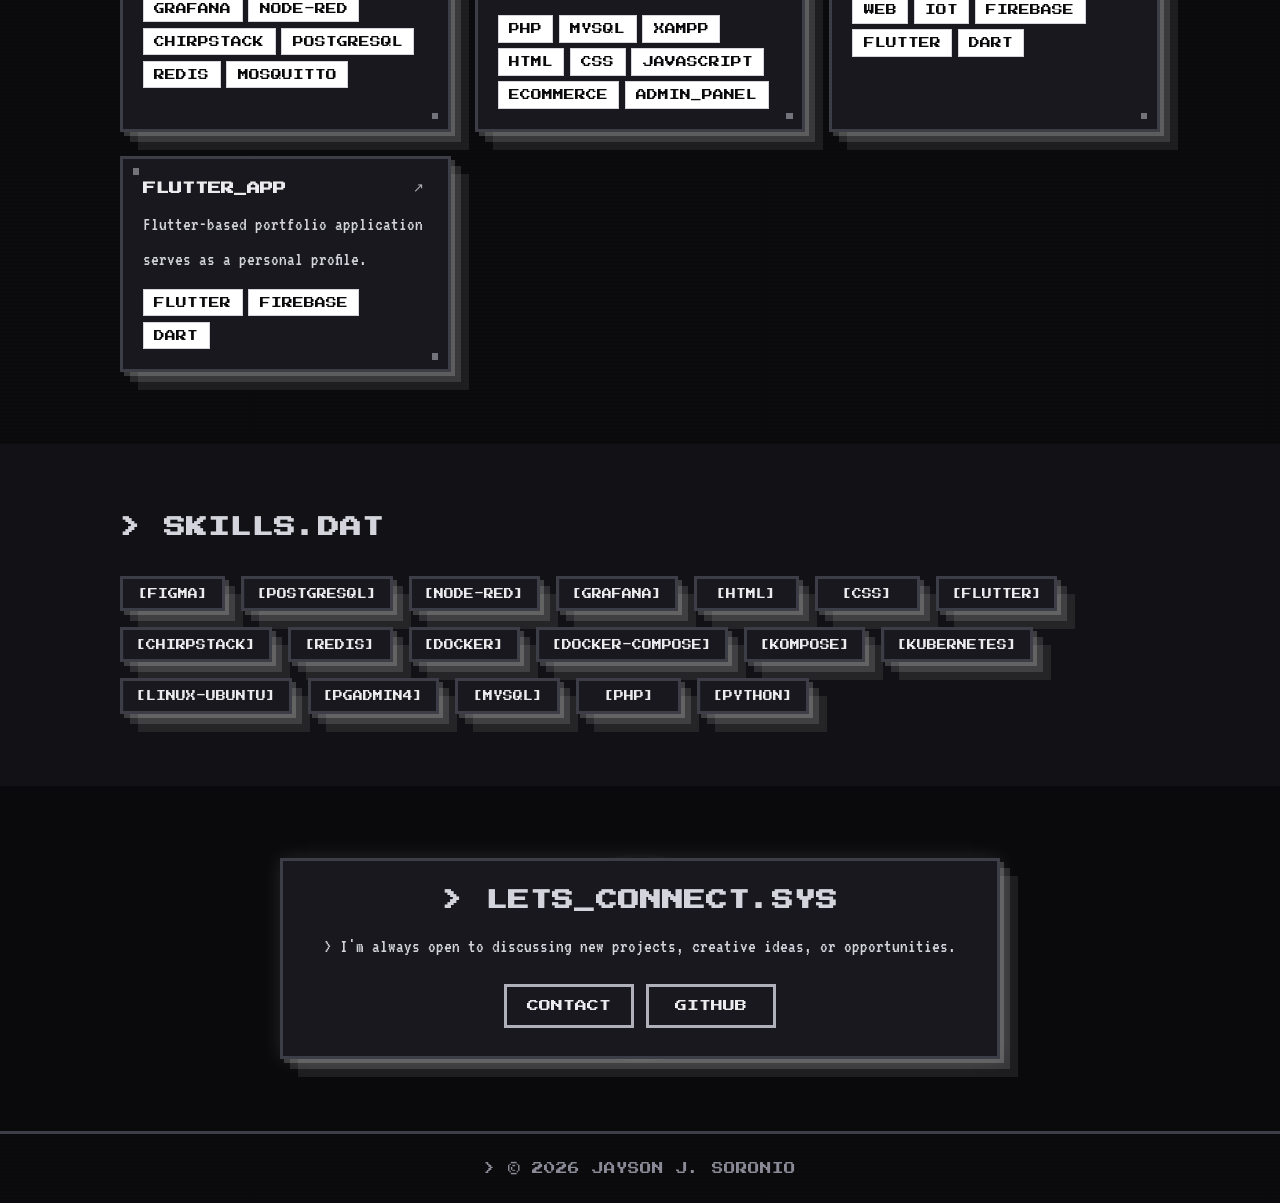
==== commit 77e098c5: "Add files via upload" ====
--- a/index.html
+++ b/index.html
@@ -4,7 +4,7 @@
 <head>
   <meta charset="UTF-8" />
   <meta name="viewport" content="width=device-width, initial-scale=1.0, viewport-fit=cover" />
-  <title>Jayson Portfolio</title>
+  <title>Jayson J. Soronio Portfolio</title>
   <meta name="description" content="Pixel-style portfolio with animated hero, projects, skills, and contact sections." />
   <link rel="preconnect" href="https://fonts.googleapis.com" />
   <link rel="preconnect" href="https://fonts.gstatic.com" crossorigin />
@@ -149,4 +149,4 @@
   <script src="simple-portfolio.js"></script>
 </body>
 </html>
-  
+  
